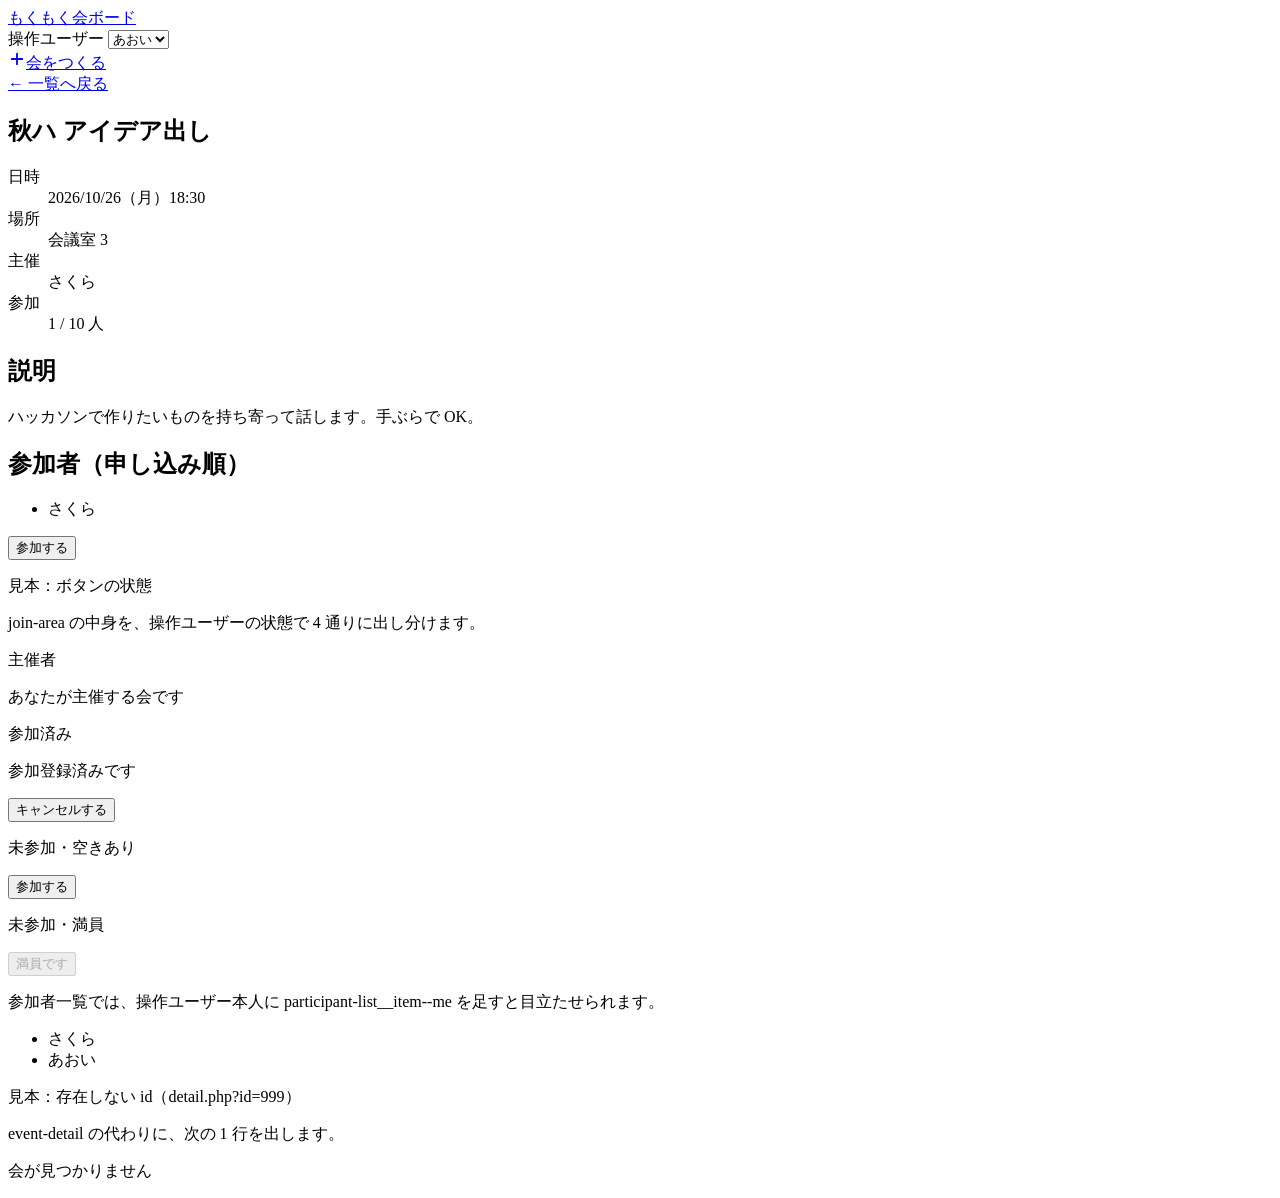
==== docs/mockup/detail.html @ dac14f7e "モックアップ（一覧・会をつくる・詳細）と共通 CSS を追加 - src/assets/style.css：全画面の見た目（CSS 変数・BEM 風クラス・スマホ幅対応） - docs/mockup/" ====
<!doctype html>
<html lang="ja">
<head>
<meta charset="utf-8">
<meta name="viewport" content="width=device-width, initial-scale=1">
<title>会の詳細 | もくもく会ボード</title>
<link rel="preconnect" href="https://fonts.googleapis.com">
<link href="https://fonts.googleapis.com/css2?family=Zen+Kaku+Gothic+New:wght@400;500;700&display=swap" rel="stylesheet">
<link rel="stylesheet" href="/assets/style.css">
</head>
<body>
<!-- ここから partials/header.php が出す部分（モックアップではリンク先を mockup 内に変え、select の onchange を外している） -->
<header class="site-header">
  <div class="site-header__inner">
    <a href="index.html" class="site-title">もくもく会ボード</a>
    <div class="site-header__actions">
      <form method="post" class="user-switch">
        <label>操作ユーザー
          <select name="switch_user_id">
            <option value="1" selected>あおい</option>
            <option value="2">けんた</option>
            <option value="3">さくら</option>
            <option value="4">はると</option>
            <option value="5">みお</option>
          </select>
        </label>
        <noscript><button type="submit" class="btn">切替</button></noscript>
      </form>
      <a href="new.html" class="btn btn--primary">
        <svg width="18" height="18" viewBox="0 0 24 24" fill="none" stroke="currentColor" stroke-width="2.4" stroke-linecap="round" aria-hidden="true"><path d="M12 5v14M5 12h14"></path></svg>会をつくる
      </a>
    </div>
  </div>
</header>
<main class="container container--narrow">
<!-- ここまで header.php（$narrow = true なので container--narrow が付く） -->

<a class="back-link" href="index.html">← 一覧へ戻る</a>

<!-- 見本の状態：操作ユーザー「あおい」が「秋ハ アイデア出し」（id=3）を開いた。未参加・空きあり -->
<article class="event-detail">
  <div class="event-detail__head">
    <h1 class="event-detail__title">秋ハ アイデア出し</h1>
    <!-- 満員のときだけ <span class="badge badge--full">満員</span> を出す -->
  </div>

  <dl class="meta-list">
    <div class="meta-row"><dt>日時</dt><dd>2026/10/26（月）18:30</dd></div>
    <div class="meta-row"><dt>場所</dt><dd>会議室 3</dd></div>
    <div class="meta-row"><dt>主催</dt><dd>さくら</dd></div>
    <div class="meta-row"><dt>参加</dt><dd>1 / 10 人</dd></div>
  </dl>

  <section>
    <h2 class="section-title">説明</h2>
    <p class="event-detail__description">ハッカソンで作りたいものを持ち寄って話します。手ぶらで OK。</p>
  </section>

  <section>
    <h2 class="section-title">参加者（申し込み順）</h2>
    <ul class="participant-list">
      <li class="participant-list__item">さくら</li>
    </ul>
    <!-- 0 人のときは <p class="participant-list__empty">まだ参加者はいません</p> -->
  </section>

  <div class="join-area">
    <form method="post">
      <input type="hidden" name="action" value="join">
      <button class="btn btn--primary btn--large" type="submit">参加する</button>
    </form>
  </div>
</article>

<aside class="mock-note">
  <p class="mock-note__title">見本：ボタンの状態</p>
  <p class="mock-note__text">join-area の中身を、操作ユーザーの状態で 4 通りに出し分けます。</p>
  <div class="mock-note__grid">
    <div>
      <p class="mock-note__label">主催者</p>
      <div class="join-area">
        <p class="status-message">あなたが主催する会です</p>
      </div>
    </div>
    <div>
      <p class="mock-note__label">参加済み</p>
      <div class="join-area">
        <p class="join-area__note">参加登録済みです</p>
        <form method="post">
          <input type="hidden" name="action" value="cancel">
          <button class="btn btn--danger btn--large" type="submit">キャンセルする</button>
        </form>
      </div>
    </div>
    <div>
      <p class="mock-note__label">未参加・空きあり</p>
      <div class="join-area">
        <form method="post">
          <input type="hidden" name="action" value="join">
          <button class="btn btn--primary btn--large" type="submit">参加する</button>
        </form>
      </div>
    </div>
    <div>
      <p class="mock-note__label">未参加・満員</p>
      <div class="join-area">
        <button class="btn btn--large" type="button" disabled>満員です</button>
      </div>
    </div>
  </div>
  <p class="mock-note__text">参加者一覧では、操作ユーザー本人に participant-list__item--me を足すと目立たせられます。</p>
  <ul class="participant-list">
    <li class="participant-list__item">さくら</li>
    <li class="participant-list__item participant-list__item--me">あおい</li>
  </ul>
</aside>

<aside class="mock-note">
  <p class="mock-note__title">見本：存在しない id（detail.php?id=999）</p>
  <p class="mock-note__text">event-detail の代わりに、次の 1 行を出します。</p>
  <p class="empty">会が見つかりません</p>
</aside>

<!-- ここから partials/footer.php -->
</main>
<script src="/assets/main.js"></script>
</body>
</html>
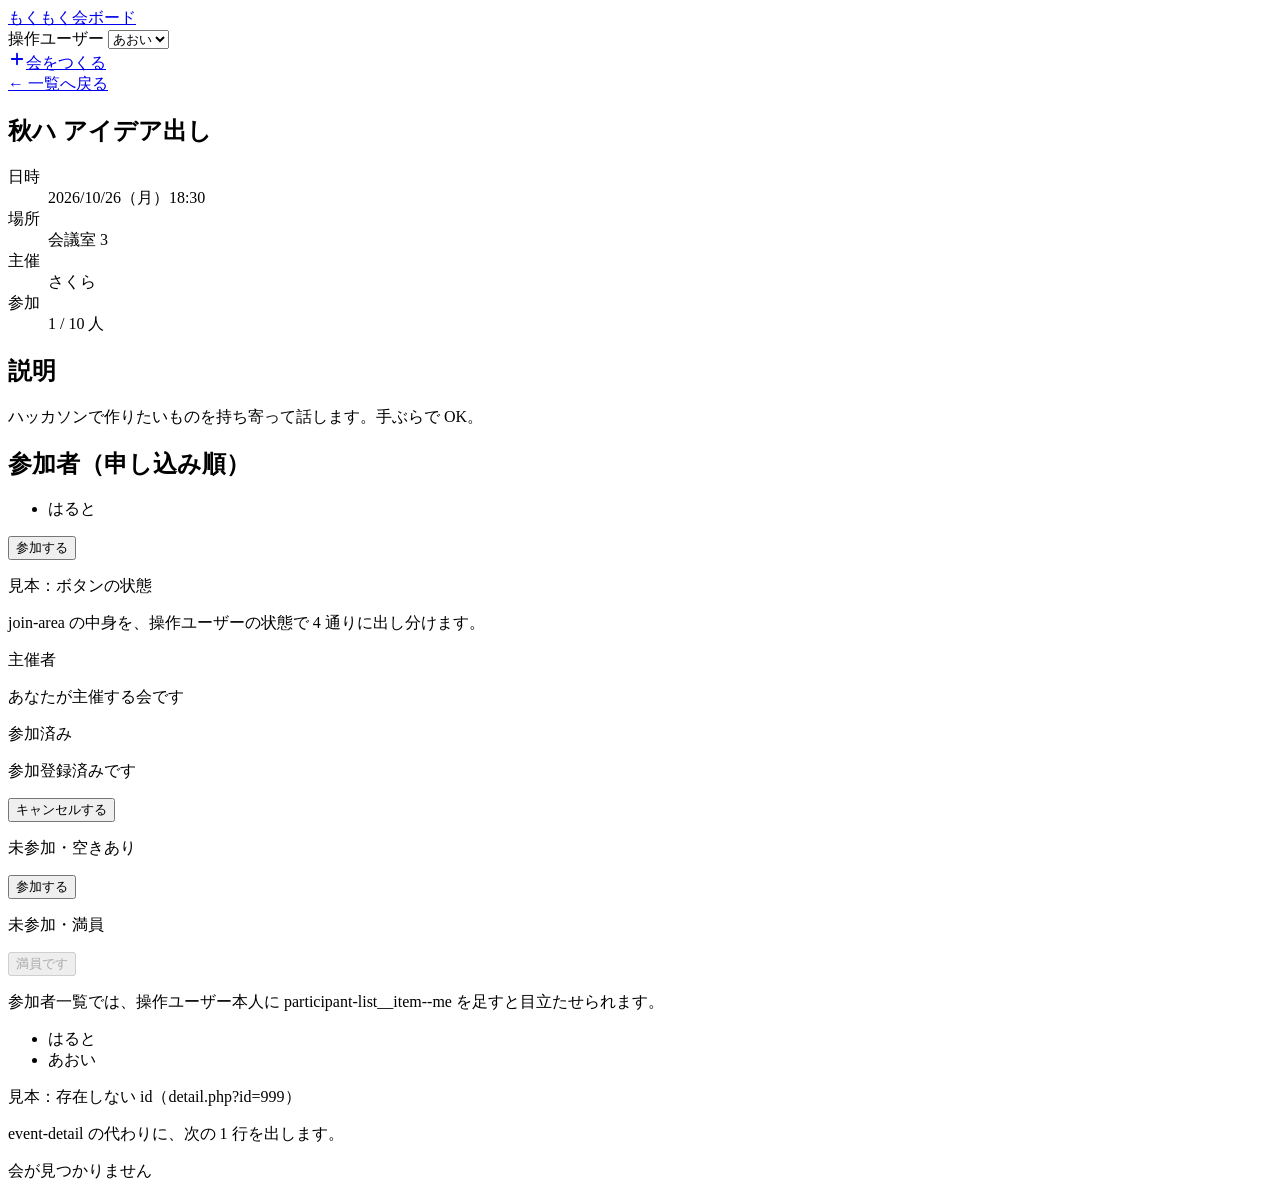
==== commit 2390f85a: "初期データの主催者を参加者から外し、参加者 0 人の会を追加（モックアップ・要件も合わせる） Co-Authored-By: Claude Opus 5.5 <noreply@anthropic.co" ====
--- a/docs/mockup/detail.html
+++ b/docs/mockup/detail.html
@@ -59,7 +59,7 @@
   <section>
     <h2 class="section-title">参加者（申し込み順）</h2>
     <ul class="participant-list">
-      <li class="participant-list__item">さくら</li>
+      <li class="participant-list__item">はると</li>
     </ul>
     <!-- 0 人のときは <p class="participant-list__empty">まだ参加者はいません</p> -->
   </section>
@@ -110,7 +110,7 @@
   </div>
   <p class="mock-note__text">参加者一覧では、操作ユーザー本人に participant-list__item--me を足すと目立たせられます。</p>
   <ul class="participant-list">
-    <li class="participant-list__item">さくら</li>
+    <li class="participant-list__item">はると</li>
     <li class="participant-list__item participant-list__item--me">あおい</li>
   </ul>
 </aside>
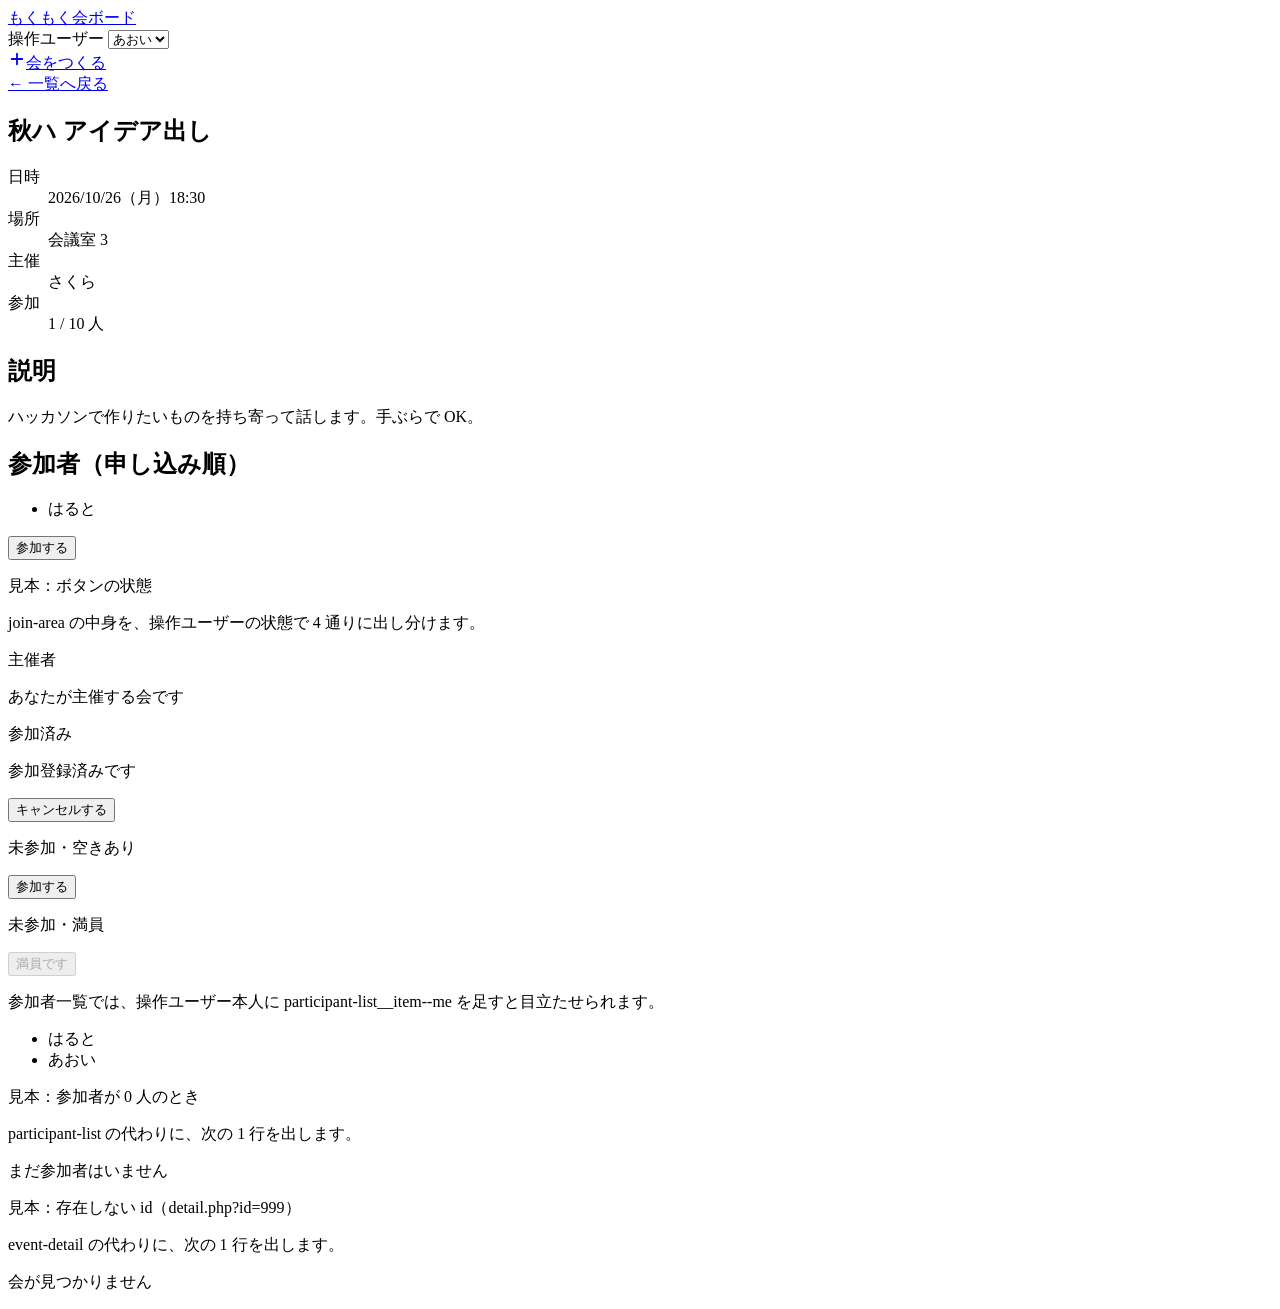
==== commit 24ef670d: "Merge branch 'main' into answer" ====
--- a/docs/mockup/detail.html
+++ b/docs/mockup/detail.html
@@ -116,6 +116,12 @@
 </aside>
 
 <aside class="mock-note">
+  <p class="mock-note__title">見本：参加者が 0 人のとき</p>
+  <p class="mock-note__text">participant-list の代わりに、次の 1 行を出します。</p>
+  <p class="participant-list__empty">まだ参加者はいません</p>
+</aside>
+
+<aside class="mock-note">
   <p class="mock-note__title">見本：存在しない id（detail.php?id=999）</p>
   <p class="mock-note__text">event-detail の代わりに、次の 1 行を出します。</p>
   <p class="empty">会が見つかりません</p>
